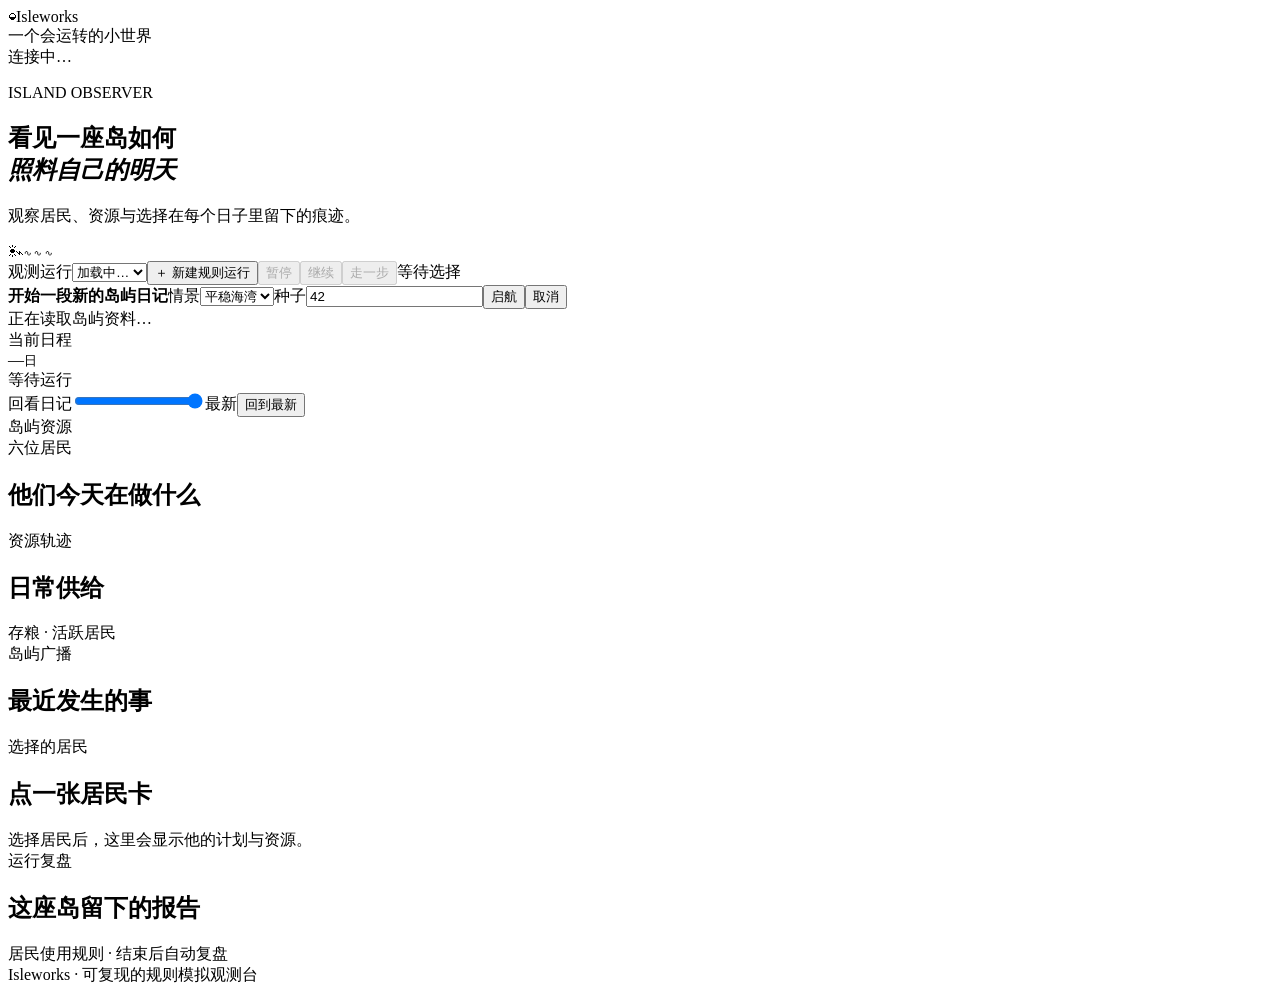
==== src/isleworks/interfaces/web/index.html @ 1127cd9c "initialization" ====
<!doctype html><html lang="zh-CN"><head><meta charset="utf-8"><meta name="viewport" content="width=device-width,initial-scale=1"><title>Isleworks · 岛屿观测台</title><link rel="stylesheet" href="/style.css"></head><body><header class="topbar"><div class="brand"><span class="mark">◒</span>Isleworks</div><div class="tagline">一个会运转的小世界</div><div id="connection" class="connection">连接中…</div></header><main class="shell"><section class="hero"><div><p class="eyebrow">ISLAND OBSERVER</p><h1>看见一座岛如何<br><em>照料自己的明天</em></h1><p class="lede">观察居民、资源与选择在每个日子里留下的痕迹。</p></div><div class="hero-art" aria-hidden="true">☀<span>⌁</span><small>∿ ∿ ∿</small></div></section><section class="toolbar panel"><label for="run-select">观测运行</label><select id="run-select"><option>加载中…</option></select><button id="new-run" class="button primary">＋ 新建规则运行</button><button id="pause" class="button" disabled>暂停</button><button id="resume" class="button" disabled>继续</button><button id="step" class="button" disabled>走一步</button><span id="run-status" class="status-pill">等待选择</span></section><section id="scenario-dialog" class="panel dialog hidden"><strong>开始一段新的岛屿日记</strong><label>情景<select id="scenario"><option value="baseline">平稳海湾</option><option value="no-nets">没有渔网</option><option value="fishing-shock">捕鱼冲击</option></select></label><label>种子<input id="seed" type="number" value="42" min="0"></label><button id="launch" class="button primary">启航</button><button id="cancel-launch" class="button">取消</button></section><div id="error" class="alert hidden" role="alert"></div><div id="loading" class="loading">正在读取岛屿资料…</div><div id="dashboard" class="hidden"><section class="overview-grid"><div class="panel day-card"><div class="kicker">当前日程</div><div class="day-number"><span id="day">—</span><small>日</small></div><div class="progress"><span id="day-progress"></span></div><div id="day-label" class="muted">等待运行</div><div class="replay"><label for="day-slider">回看日记</label><input id="day-slider" type="range" min="0" max="1" value="1"><span id="slider-label">最新</span><button id="latest" class="link hidden">回到最新</button></div></div><div class="panel day-card"><div class="kicker">岛屿资源</div><div id="metrics" class="metrics"></div><div id="resource-note" class="muted"></div></div></section><section class="panel section"><div class="heading"><div><div class="kicker">六位居民</div><h2>他们今天在做什么</h2></div><span id="resident-count" class="muted"></span></div><div id="residents" class="resident-grid"></div></section><section class="lower-grid"><div class="panel section"><div class="heading"><div><div class="kicker">资源轨迹</div><h2>日常供给</h2></div><span class="muted">存粮 · 活跃居民</span></div><div id="chart" class="chart"></div></div><div class="panel section"><div class="kicker">岛屿广播</div><h2>最近发生的事</h2><div id="events" class="timeline"></div></div></section><section class="panel section"><div class="heading"><div><div class="kicker">选择的居民</div><h2 id="selected-name">点一张居民卡</h2></div><span id="selected-specialty" class="role"></span></div><div id="plan" class="plan-empty">选择居民后，这里会显示他的计划与资源。</div></section><section class="panel section"><div class="heading"><div><div class="kicker">运行复盘</div><h2>这座岛留下的报告</h2></div><span class="honest">居民使用规则 · 结束后自动复盘</span></div><div id="review"></div></section></div></main><footer>Isleworks · 可复现的规则模拟观测台</footer><script src="/review.js" defer></script><script src="/app.js" defer></script></body></html>
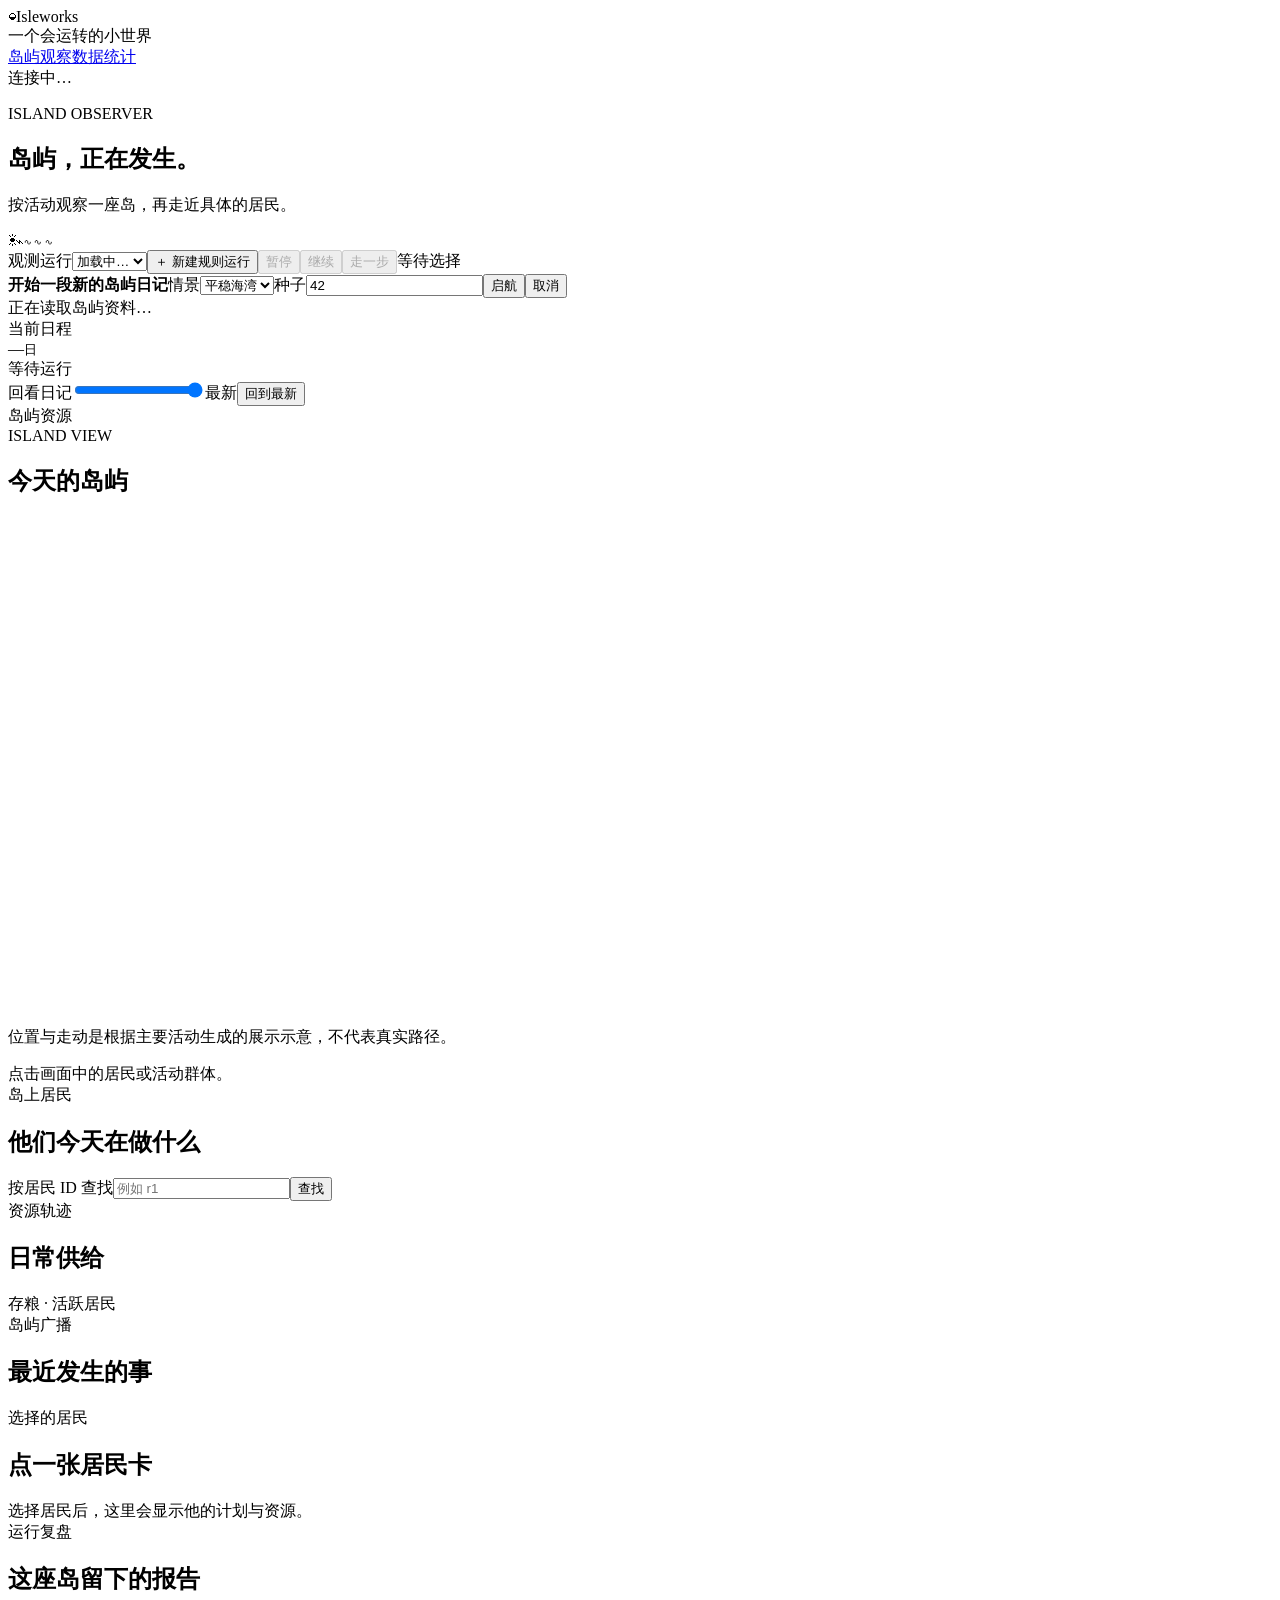
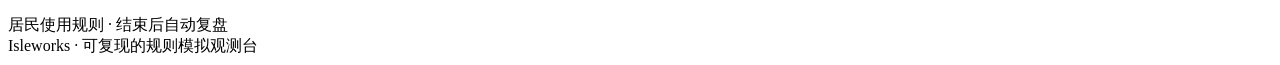
==== commit b62435c2: "Add pixel observer and statistics dashboard" ====
--- a/src/isleworks/interfaces/web/index.html
+++ b/src/isleworks/interfaces/web/index.html
@@ -1,2 +1,17 @@
-<!doctype html><html lang="zh-CN"><head><meta charset="utf-8"><meta name="viewport" content="width=device-width,initial-scale=1"><title>Isleworks · 岛屿观测台</title><link rel="stylesheet" href="/style.css"></head><body><header class="topbar"><div class="brand"><span class="mark">◒</span>Isleworks</div><div class="tagline">一个会运转的小世界</div><div id="connection" class="connection">连接中…</div></header><main class="shell"><section class="hero"><div><p class="eyebrow">ISLAND OBSERVER</p><h1>看见一座岛如何<br><em>照料自己的明天</em></h1><p class="lede">观察居民、资源与选择在每个日子里留下的痕迹。</p></div><div class="hero-art" aria-hidden="true">☀<span>⌁</span><small>∿ ∿ ∿</small></div></section><section class="toolbar panel"><label for="run-select">观测运行</label><select id="run-select"><option>加载中…</option></select><button id="new-run" class="button primary">＋ 新建规则运行</button><button id="pause" class="button" disabled>暂停</button><button id="resume" class="button" disabled>继续</button><button id="step" class="button" disabled>走一步</button><span id="run-status" class="status-pill">等待选择</span></section><section id="scenario-dialog" class="panel dialog hidden"><strong>开始一段新的岛屿日记</strong><label>情景<select id="scenario"><option value="baseline">平稳海湾</option><option value="no-nets">没有渔网</option><option value="fishing-shock">捕鱼冲击</option></select></label><label>种子<input id="seed" type="number" value="42" min="0"></label><button id="launch" class="button primary">启航</button><button id="cancel-launch" class="button">取消</button></section><div id="error" class="alert hidden" role="alert"></div><div id="loading" class="loading">正在读取岛屿资料…</div><div id="dashboard" class="hidden"><section class="overview-grid"><div class="panel day-card"><div class="kicker">当前日程</div><div class="day-number"><span id="day">—</span><small>日</small></div><div class="progress"><span id="day-progress"></span></div><div id="day-label" class="muted">等待运行</div><div class="replay"><label for="day-slider">回看日记</label><input id="day-slider" type="range" min="0" max="1" value="1"><span id="slider-label">最新</span><button id="latest" class="link hidden">回到最新</button></div></div><div class="panel day-card"><div class="kicker">岛屿资源</div><div id="metrics" class="metrics"></div><div id="resource-note" class="muted"></div></div></section><section class="panel section"><div class="heading"><div><div class="kicker">六位居民</div><h2>他们今天在做什么</h2></div><span id="resident-count" class="muted"></span></div><div id="residents" class="resident-grid"></div></section><section class="lower-grid"><div class="panel section"><div class="heading"><div><div class="kicker">资源轨迹</div><h2>日常供给</h2></div><span class="muted">存粮 · 活跃居民</span></div><div id="chart" class="chart"></div></div><div class="panel section"><div class="kicker">岛屿广播</div><h2>最近发生的事</h2><div id="events" class="timeline"></div></div></section><section class="panel section"><div class="heading"><div><div class="kicker">选择的居民</div><h2 id="selected-name">点一张居民卡</h2></div><span id="selected-specialty" class="role"></span></div><div id="plan" class="plan-empty">选择居民后，这里会显示他的计划与资源。</div></section><section class="panel section"><div class="heading"><div><div class="kicker">运行复盘</div><h2>这座岛留下的报告</h2></div><span class="honest">居民使用规则 · 结束后自动复盘</span></div><div id="review"></div></section></div></main><footer>Isleworks · 可复现的规则模拟观测台</footer><script src="/review.js" defer></script><script src="/app.js" defer></script></body></html>
-
+<!doctype html>
+<html lang="zh-CN">
+<head><meta charset="utf-8"><meta name="viewport" content="width=device-width,initial-scale=1"><title>Isleworks · 岛屿观测台</title><link rel="stylesheet" href="/style.css"></head>
+<body>
+<header class="topbar"><div class="brand"><span class="mark">◒</span>Isleworks</div><div class="tagline">一个会运转的小世界</div><nav class="site-nav" aria-label="主导航"><a class="site-nav-link active" href="/">岛屿观察</a><a class="site-nav-link" href="/statistics.html">数据统计</a></nav><div id="connection" class="connection">连接中…</div></header>
+<main class="shell"><section class="hero compact-hero"><div><p class="eyebrow">ISLAND OBSERVER</p><h1>岛屿，正在发生。</h1><p class="lede">按活动观察一座岛，再走近具体的居民。</p></div><div class="hero-art" aria-hidden="true">☀<span>⌁</span><small>∿ ∿ ∿</small></div></section>
+<section class="toolbar panel"><label for="run-select">观测运行</label><select id="run-select"><option>加载中…</option></select><button id="new-run" class="button primary">＋ 新建规则运行</button><button id="pause" class="button" disabled>暂停</button><button id="resume" class="button" disabled>继续</button><button id="step" class="button" disabled>走一步</button><span id="run-status" class="status-pill">等待选择</span></section>
+<section id="scenario-dialog" class="panel dialog hidden"><strong>开始一段新的岛屿日记</strong><label>情景<select id="scenario"><option value="baseline">平稳海湾</option><option value="no-nets">没有渔网</option><option value="fishing-shock">捕鱼冲击</option></select></label><label>种子<input id="seed" type="number" value="42" min="0"></label><button id="launch" class="button primary">启航</button><button id="cancel-launch" class="button">取消</button></section>
+<div id="error" class="alert hidden" role="alert"></div><div id="loading" class="loading">正在读取岛屿资料…</div><div id="dashboard" class="hidden">
+<section class="overview-grid"><div class="panel day-card"><div class="kicker">当前日程</div><div class="day-number"><span id="day">—</span><small>日</small></div><div class="progress"><span id="day-progress"></span></div><div id="day-label" class="muted">等待运行</div><div class="replay"><label for="day-slider">回看日记</label><input id="day-slider" type="range" min="0" max="1" value="1"><span id="slider-label">最新</span><button id="latest" class="link hidden">回到最新</button></div></div><div class="panel day-card"><div class="kicker">岛屿资源</div><div id="metrics" class="metrics"></div><div id="resource-note" class="muted"></div></div></section>
+<section class="panel section pixel-section"><div class="heading"><div><div class="kicker">ISLAND VIEW</div><h2>今天的岛屿</h2></div><span id="pixel-snapshot-label" class="muted"></span></div><div class="pixel-layout"><div class="pixel-canvas-wrap"><canvas id="pixel-scene" width="800" height="490" aria-label="像素岛屿观察场景"></canvas><p class="pixel-caption">位置与走动是根据主要活动生成的展示示意，不代表真实路径。</p></div><aside class="pixel-summary" aria-label="活动群体"><div class="pixel-counts" id="pixel-counts"></div><div id="pixel-groups"></div><div id="pixel-selected" class="pixel-selected">点击画面中的居民或活动群体。</div></aside></div></section>
+<section class="panel section"><div class="heading"><div><div class="kicker">岛上居民</div><h2>他们今天在做什么</h2></div><span id="resident-count" class="muted"></span></div><div class="resident-lookup"><label for="resident-search">按居民 ID 查找</label><input id="resident-search" type="search" placeholder="例如 r1" autocomplete="off"><button id="resident-lookup" type="button" class="button">查找</button></div><div id="residents" class="resident-grid"></div></section>
+<section class="lower-grid"><div class="panel section"><div class="heading"><div><div class="kicker">资源轨迹</div><h2>日常供给</h2></div><span class="muted">存粮 · 活跃居民</span></div><div id="chart" class="chart"></div></div><div class="panel section"><div class="kicker">岛屿广播</div><h2>最近发生的事</h2><div id="events" class="timeline"></div></div></section>
+<section class="panel section"><div class="heading"><div><div class="kicker">选择的居民</div><h2 id="selected-name">点一张居民卡</h2></div><span id="selected-specialty" class="role"></span></div><div id="plan" class="plan-empty">选择居民后，这里会显示他的计划与资源。</div></section>
+<section class="panel section"><div class="heading"><div><div class="kicker">运行复盘</div><h2>这座岛留下的报告</h2></div><span class="honest">居民使用规则 · 结束后自动复盘</span></div><div id="review"></div></section>
+</div></main><footer>Isleworks · 可复现的规则模拟观测台</footer><script src="/review.js" defer></script><script src="/pixel-scene.js" defer></script><script src="/app.js" defer></script>
+</body></html>
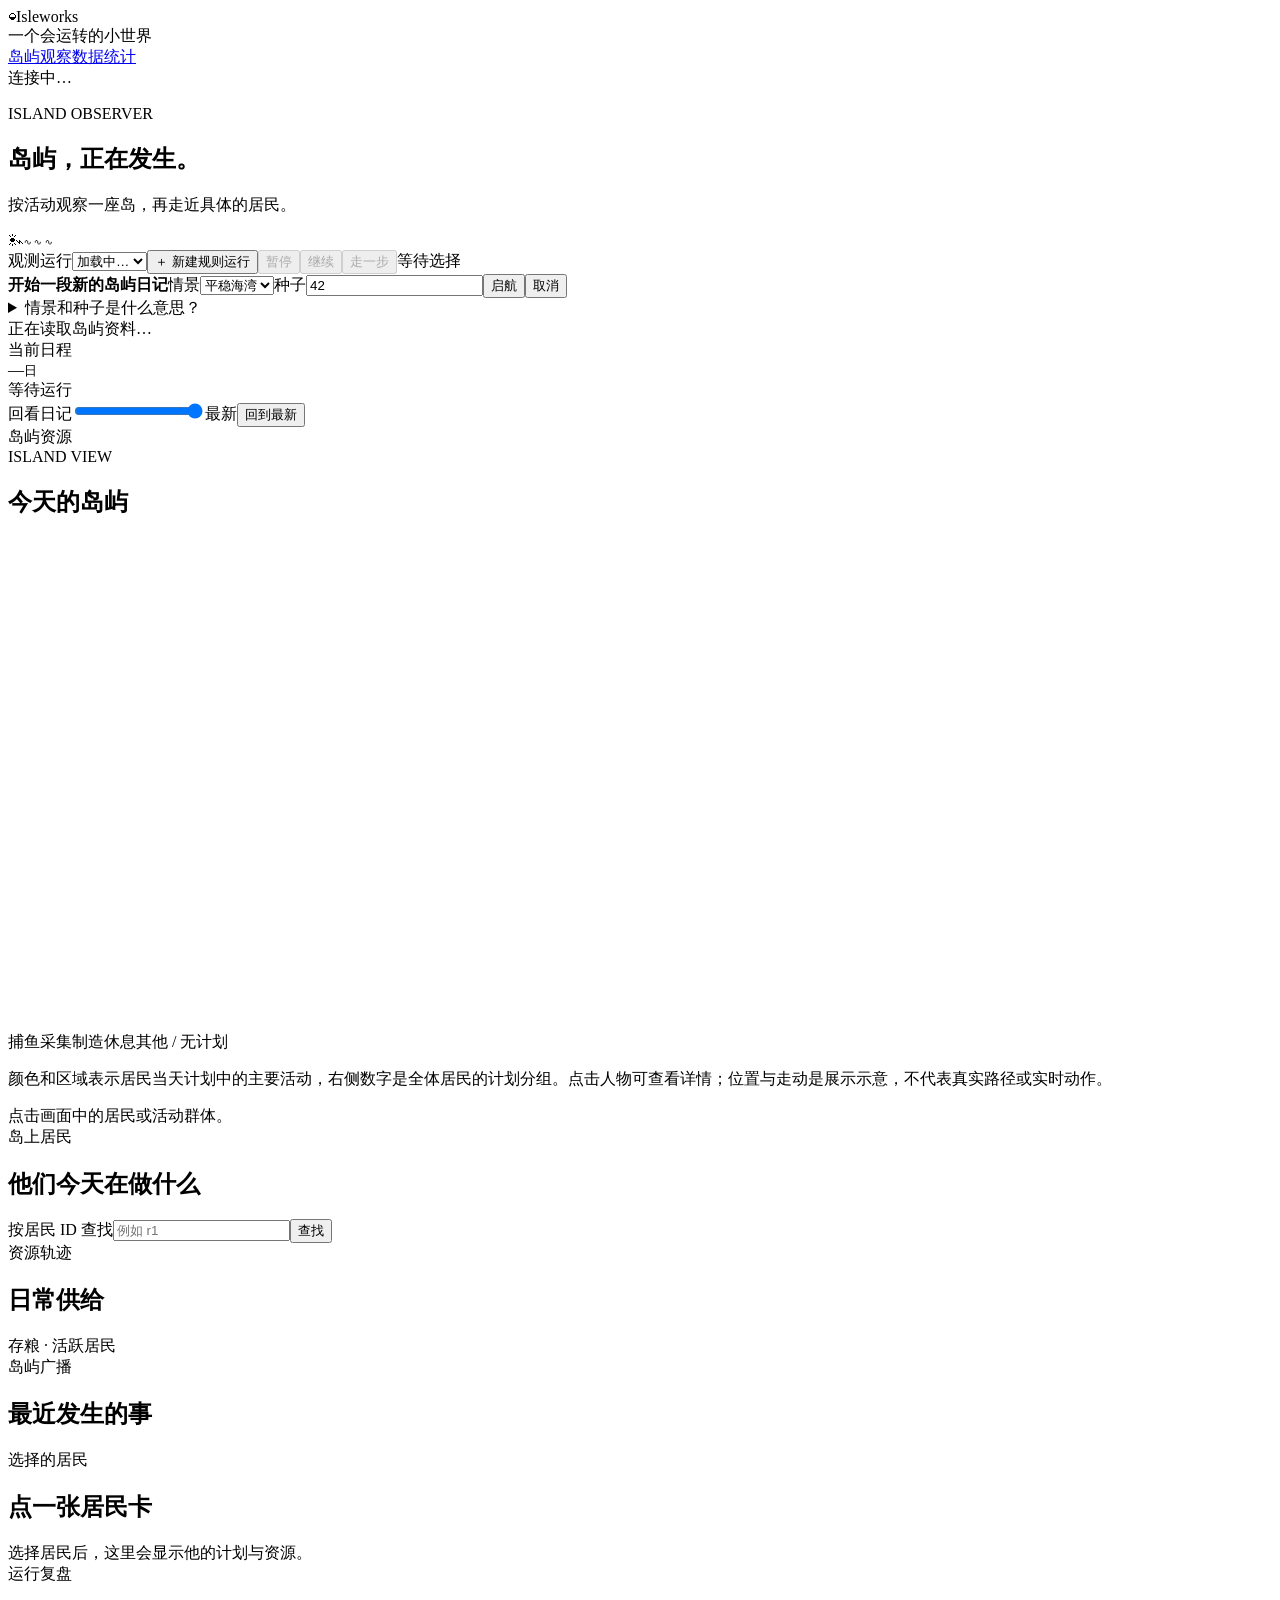
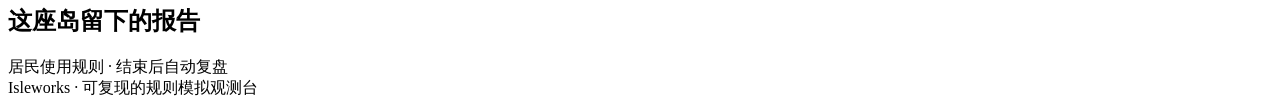
==== commit 4f803c4a: "Clarify scenarios and pixel activity legend" ====
--- a/src/isleworks/interfaces/web/index.html
+++ b/src/isleworks/interfaces/web/index.html
@@ -5,10 +5,10 @@
 <header class="topbar"><div class="brand"><span class="mark">◒</span>Isleworks</div><div class="tagline">一个会运转的小世界</div><nav class="site-nav" aria-label="主导航"><a class="site-nav-link active" href="/">岛屿观察</a><a class="site-nav-link" href="/statistics.html">数据统计</a></nav><div id="connection" class="connection">连接中…</div></header>
 <main class="shell"><section class="hero compact-hero"><div><p class="eyebrow">ISLAND OBSERVER</p><h1>岛屿，正在发生。</h1><p class="lede">按活动观察一座岛，再走近具体的居民。</p></div><div class="hero-art" aria-hidden="true">☀<span>⌁</span><small>∿ ∿ ∿</small></div></section>
 <section class="toolbar panel"><label for="run-select">观测运行</label><select id="run-select"><option>加载中…</option></select><button id="new-run" class="button primary">＋ 新建规则运行</button><button id="pause" class="button" disabled>暂停</button><button id="resume" class="button" disabled>继续</button><button id="step" class="button" disabled>走一步</button><span id="run-status" class="status-pill">等待选择</span></section>
-<section id="scenario-dialog" class="panel dialog hidden"><strong>开始一段新的岛屿日记</strong><label>情景<select id="scenario"><option value="baseline">平稳海湾</option><option value="no-nets">没有渔网</option><option value="fishing-shock">捕鱼冲击</option></select></label><label>种子<input id="seed" type="number" value="42" min="0"></label><button id="launch" class="button primary">启航</button><button id="cancel-launch" class="button">取消</button></section>
+<section id="scenario-dialog" class="panel dialog hidden"><strong>开始一段新的岛屿日记</strong><label>情景<select id="scenario"><option value="baseline">平稳海湾</option><option value="no-nets">没有渔网</option><option value="fishing-shock">捕鱼冲击</option></select></label><label>种子<input id="seed" type="number" value="42" min="0"></label><button id="launch" class="button primary">启航</button><button id="cancel-launch" class="button">取消</button><details class="scenario-help"><summary>情景和种子是什么意思？</summary><p><strong>平稳海湾：</strong>默认规则，居民可以制造和使用渔网。<br><strong>没有渔网：</strong>禁止制造和使用渔网，用于比较工具的影响。<br><strong>捕鱼冲击：</strong>第 15—17 天捕鱼产量减半，用于观察冲击后的变化。</p><p><strong>种子：</strong>影响同价订单的撮合顺序。相同种子、规则和居民计划可以复现同一撮合结果；不同种子不保证结果一定不同。</p></details></section>
 <div id="error" class="alert hidden" role="alert"></div><div id="loading" class="loading">正在读取岛屿资料…</div><div id="dashboard" class="hidden">
 <section class="overview-grid"><div class="panel day-card"><div class="kicker">当前日程</div><div class="day-number"><span id="day">—</span><small>日</small></div><div class="progress"><span id="day-progress"></span></div><div id="day-label" class="muted">等待运行</div><div class="replay"><label for="day-slider">回看日记</label><input id="day-slider" type="range" min="0" max="1" value="1"><span id="slider-label">最新</span><button id="latest" class="link hidden">回到最新</button></div></div><div class="panel day-card"><div class="kicker">岛屿资源</div><div id="metrics" class="metrics"></div><div id="resource-note" class="muted"></div></div></section>
-<section class="panel section pixel-section"><div class="heading"><div><div class="kicker">ISLAND VIEW</div><h2>今天的岛屿</h2></div><span id="pixel-snapshot-label" class="muted"></span></div><div class="pixel-layout"><div class="pixel-canvas-wrap"><canvas id="pixel-scene" width="800" height="490" aria-label="像素岛屿观察场景"></canvas><p class="pixel-caption">位置与走动是根据主要活动生成的展示示意，不代表真实路径。</p></div><aside class="pixel-summary" aria-label="活动群体"><div class="pixel-counts" id="pixel-counts"></div><div id="pixel-groups"></div><div id="pixel-selected" class="pixel-selected">点击画面中的居民或活动群体。</div></aside></div></section>
+<section class="panel section pixel-section"><div class="heading"><div><div class="kicker">ISLAND VIEW</div><h2>今天的岛屿</h2></div><span id="pixel-snapshot-label" class="muted"></span></div><div class="pixel-layout"><div class="pixel-canvas-wrap"><canvas id="pixel-scene" width="800" height="490" aria-label="像素岛屿观察场景"></canvas><div class="pixel-legend" aria-label="活动图例"><span><i style="background:#287a9e"></i>捕鱼</span><span><i style="background:#4f8b68"></i>采集</span><span><i style="background:#b77b4e"></i>制造</span><span><i style="background:#c49b5d"></i>休息</span><span><i style="background:#7d8990"></i>其他 / 无计划</span></div><p class="pixel-caption">颜色和区域表示居民当天计划中的主要活动，右侧数字是全体居民的计划分组。点击人物可查看详情；位置与走动是展示示意，不代表真实路径或实时动作。</p></div><aside class="pixel-summary" aria-label="活动群体"><div class="pixel-counts" id="pixel-counts"></div><div id="pixel-groups"></div><div id="pixel-selected" class="pixel-selected">点击画面中的居民或活动群体。</div></aside></div></section>
 <section class="panel section"><div class="heading"><div><div class="kicker">岛上居民</div><h2>他们今天在做什么</h2></div><span id="resident-count" class="muted"></span></div><div class="resident-lookup"><label for="resident-search">按居民 ID 查找</label><input id="resident-search" type="search" placeholder="例如 r1" autocomplete="off"><button id="resident-lookup" type="button" class="button">查找</button></div><div id="residents" class="resident-grid"></div></section>
 <section class="lower-grid"><div class="panel section"><div class="heading"><div><div class="kicker">资源轨迹</div><h2>日常供给</h2></div><span class="muted">存粮 · 活跃居民</span></div><div id="chart" class="chart"></div></div><div class="panel section"><div class="kicker">岛屿广播</div><h2>最近发生的事</h2><div id="events" class="timeline"></div></div></section>
 <section class="panel section"><div class="heading"><div><div class="kicker">选择的居民</div><h2 id="selected-name">点一张居民卡</h2></div><span id="selected-specialty" class="role"></span></div><div id="plan" class="plan-empty">选择居民后，这里会显示他的计划与资源。</div></section>
